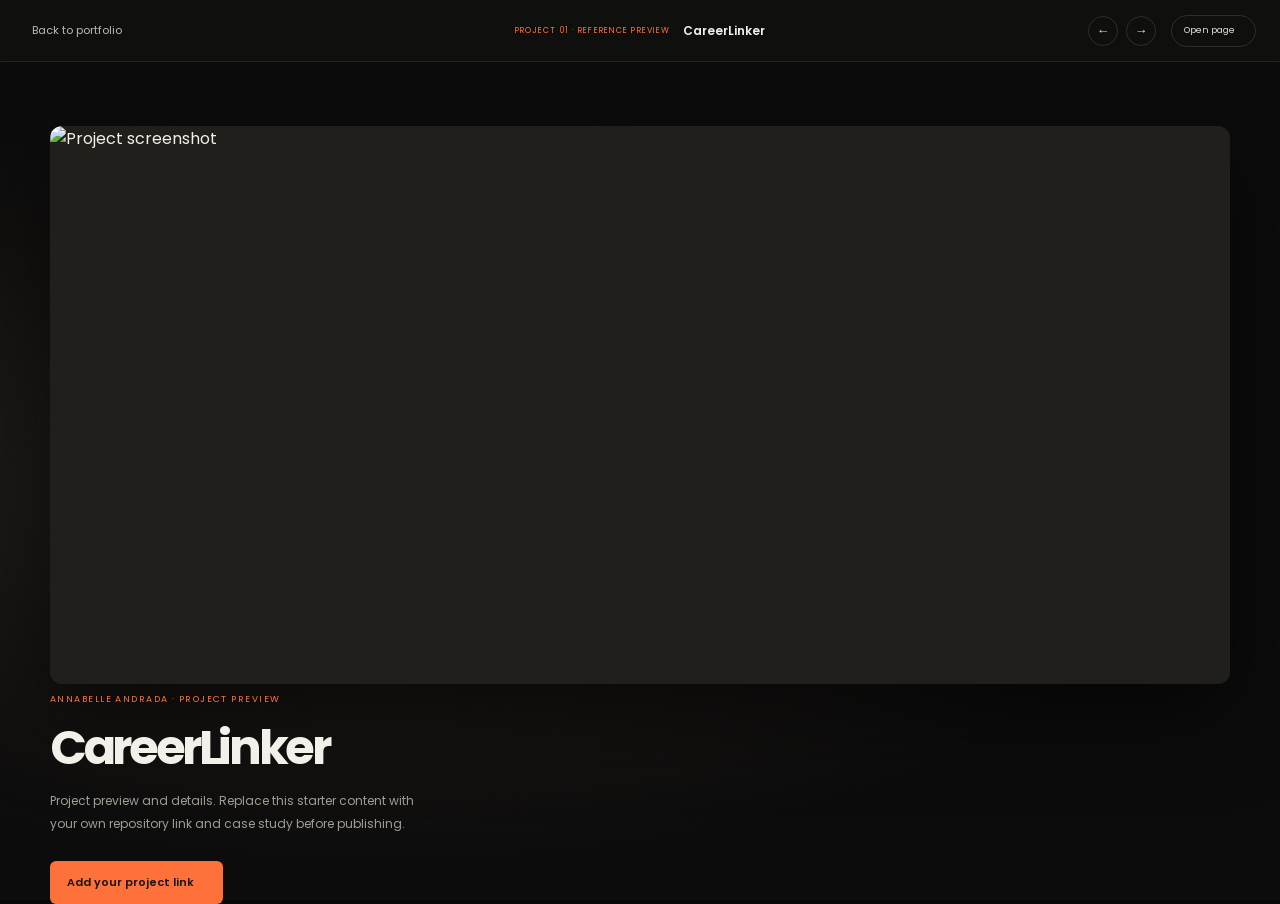
==== project.html @ df2bd19e "images/" ====
<!doctype html>
<html lang="en" class="scroll-smooth">
<head>
  <meta charset="utf-8">
  <meta name="viewport" content="width=device-width, initial-scale=1">
  <meta name="theme-color" content="#080808">
  <title>Project preview — Annabelle Andrada</title>
  <link rel="shortcut icon" href="favicon.svg" type="image/svg+xml">
  <link rel="stylesheet" href="https://unicons.iconscout.com/release/v4.0.8/css/line.css">
  <link href="https://fonts.googleapis.com/css2?family=Poppins:wght@400;500;600;700;800&display=swap" rel="stylesheet">
  <link rel="stylesheet" href="project-page.css">
  <script src="project-page.js" defer></script>
</head>
<body>
  <header class="project-nav">
    <a class="back-link" href="index.html#projects"><i class="uil uil-arrow-left"></i><span>Back to portfolio</span></a>
    <div class="page-identity"><span id="projectIndex">PROJECT 01</span><b id="projectTitle">Project preview</b></div>
    <nav class="project-controls" aria-label="Project navigation">
      <a id="previousProject" href="#" aria-label="Previous project">←</a>
      <a id="nextProject" href="#" aria-label="Next project">→</a>
      <a id="openExternal" class="open-link" href="#" target="_blank" rel="noopener noreferrer">Open page <i class="uil uil-arrow-up-right"></i></a>
    </nav>
  </header>
  <main class="destination-shell">
    <iframe id="destinationFrame" title="Original project page preview" loading="eager" referrerpolicy="no-referrer" allow="fullscreen; clipboard-read; clipboard-write"></iframe>
    <section id="repoFallback" class="repo-fallback" hidden>
      <div class="repo-image-wrap"><img id="repoImage" src="" alt="Project screenshot"></div>
      <div class="repo-copy"><p class="repo-label">ANNABELLE ANDRADA · PROJECT PREVIEW</p><h1 id="repoTitle"></h1><p>Project preview and details. Replace this starter content with your own repository link and case study before publishing.</p><a id="repoButton" href="#">Add your project link <i class="uil uil-arrow-up-right"></i></a></div>
    </section>
  </main>
</body>
</html>
---- project-page.css ----
:root{color-scheme:dark;--bg:#080808;--text:#f3f0e9;--muted:#a19d95;--line:#302e2a;--accent:#ff713b}*{box-sizing:border-box}html,body{margin:0;min-height:100%;background:var(--bg);color:var(--text);font-family:Poppins,Arial,sans-serif;-webkit-font-smoothing:antialiased}a{color:inherit;text-decoration:none}.project-nav{height:62px;padding:0 24px;display:grid;grid-template-columns:1fr 1.3fr 1fr;align-items:center;gap:20px;border-bottom:1px solid #ffffff14;background:#10100ff2;position:relative;z-index:2}.back-link{display:flex;align-items:center;gap:8px;color:#bdb9b1;font-size:11px;white-space:nowrap}.back-link:hover,.project-controls>a:hover{color:var(--accent)}.page-identity{display:flex;align-items:center;justify-content:center;gap:13px;min-width:0}.page-identity>span{color:var(--accent);font-size:8px;letter-spacing:.14em;white-space:nowrap}.page-identity>b{font-size:12px;font-weight:600;white-space:nowrap;overflow:hidden;text-overflow:ellipsis}.project-controls{display:flex;align-items:center;justify-content:flex-end;gap:8px}.project-controls>a{display:grid;place-items:center;width:30px;height:30px;border:1px solid #ffffff20;border-radius:50%;font-size:13px;color:#ddd}.project-controls .open-link{display:flex;width:auto;height:32px;gap:8px;margin-left:7px;padding:0 12px;border-radius:999px;font-size:9px;white-space:nowrap}.open-link i{color:var(--accent)}.destination-shell{height:calc(100vh - 62px);min-height:420px;background:#0c0c0c}.destination-shell iframe{display:block;width:100%;height:100%;border:0;background:#fff}.repo-fallback{height:100%;grid-template-columns:1.1fr .9fr;align-items:center;gap:6vw;padding:5vw max(28px,calc((100vw - 1180px)/2));background:radial-gradient(ellipse at 30% 50%,#29211d,#0c0c0c 65%)}.repo-image-wrap{overflow:hidden;border-radius:12px;background:#211f1c;box-shadow:0 28px 90px #0009}.repo-image-wrap img{width:100%;height:min(62vh,560px);display:block;object-fit:cover}.repo-copy{max-width:390px}.repo-label{font-size:9px;letter-spacing:.16em;color:var(--accent)}.repo-copy h1{font-size:clamp(27px,4vw,48px);line-height:1.08;letter-spacing:-.07em;margin:16px 0}.repo-copy>p:not(.repo-label){color:var(--muted);font-size:12px;line-height:1.9}.repo-copy>a{display:inline-flex;gap:12px;align-items:center;margin-top:14px;padding:13px 17px;border-radius:6px;background:var(--accent);color:#171310;font-size:11px;font-weight:600}.repo-copy>a:hover{filter:brightness(1.1)}@media(max-width:680px){.project-nav{height:58px;padding:0 12px;grid-template-columns:auto 1fr auto;gap:9px}.back-link{font-size:0;gap:0}.back-link i{font-size:17px}.page-identity{align-items:flex-start;flex-direction:column;gap:2px}.page-identity>span{font-size:7px}.page-identity>b{max-width:44vw;font-size:10px}.project-controls{gap:5px}.project-controls>a{width:27px;height:27px}.project-controls .open-link{height:29px;padding:0 9px;font-size:0}.open-link i{font-size:14px}.destination-shell{height:calc(100dvh - 58px);min-height:400px}.repo-fallback{grid-template-columns:1fr;align-content:center;gap:24px;padding:22px}.repo-image-wrap img{height:32vh}.repo-copy h1{font-size:34px}}
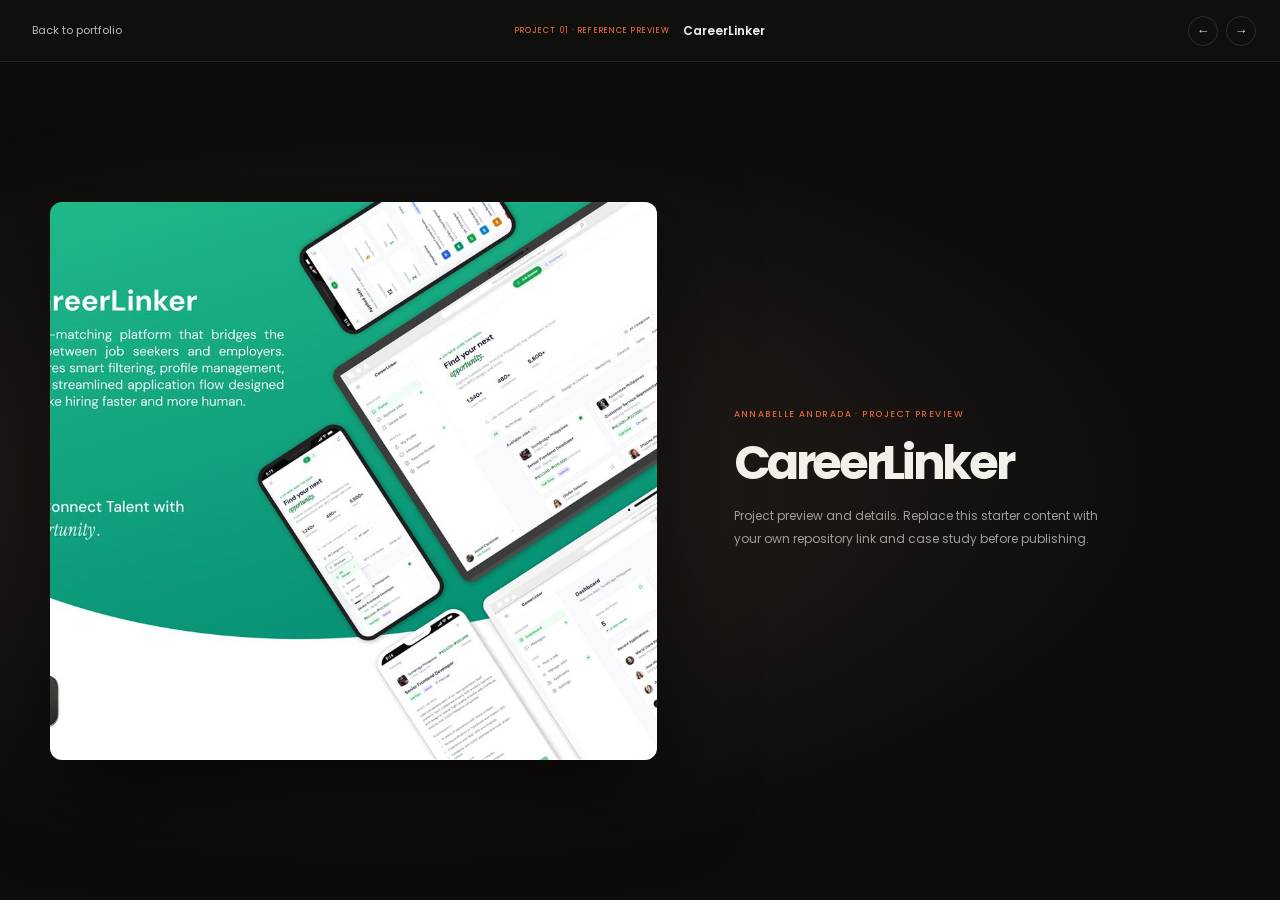
==== commit 055d4e3d: "Add files via upload" ====
--- a/project.html
+++ b/project.html
@@ -18,14 +18,13 @@
     <nav class="project-controls" aria-label="Project navigation">
       <a id="previousProject" href="#" aria-label="Previous project">←</a>
       <a id="nextProject" href="#" aria-label="Next project">→</a>
-      <a id="openExternal" class="open-link" href="#" target="_blank" rel="noopener noreferrer">Open page <i class="uil uil-arrow-up-right"></i></a>
     </nav>
   </header>
   <main class="destination-shell">
     <iframe id="destinationFrame" title="Original project page preview" loading="eager" referrerpolicy="no-referrer" allow="fullscreen; clipboard-read; clipboard-write"></iframe>
     <section id="repoFallback" class="repo-fallback" hidden>
       <div class="repo-image-wrap"><img id="repoImage" src="" alt="Project screenshot"></div>
-      <div class="repo-copy"><p class="repo-label">ANNABELLE ANDRADA · PROJECT PREVIEW</p><h1 id="repoTitle"></h1><p>Project preview and details. Replace this starter content with your own repository link and case study before publishing.</p><a id="repoButton" href="#">Add your project link <i class="uil uil-arrow-up-right"></i></a></div>
+      <div class="repo-copy"><p class="repo-label">ANNABELLE ANDRADA · PROJECT PREVIEW</p><h1 id="repoTitle"></h1><p>Project preview and details. Replace this starter content with your own repository link and case study before publishing.</p></div>
     </section>
   </main>
 </body>
--- a/project-page.css
+++ b/project-page.css
@@ -1 +1,3 @@
 :root{color-scheme:dark;--bg:#080808;--text:#f3f0e9;--muted:#a19d95;--line:#302e2a;--accent:#ff713b}*{box-sizing:border-box}html,body{margin:0;min-height:100%;background:var(--bg);color:var(--text);font-family:Poppins,Arial,sans-serif;-webkit-font-smoothing:antialiased}a{color:inherit;text-decoration:none}.project-nav{height:62px;padding:0 24px;display:grid;grid-template-columns:1fr 1.3fr 1fr;align-items:center;gap:20px;border-bottom:1px solid #ffffff14;background:#10100ff2;position:relative;z-index:2}.back-link{display:flex;align-items:center;gap:8px;color:#bdb9b1;font-size:11px;white-space:nowrap}.back-link:hover,.project-controls>a:hover{color:var(--accent)}.page-identity{display:flex;align-items:center;justify-content:center;gap:13px;min-width:0}.page-identity>span{color:var(--accent);font-size:8px;letter-spacing:.14em;white-space:nowrap}.page-identity>b{font-size:12px;font-weight:600;white-space:nowrap;overflow:hidden;text-overflow:ellipsis}.project-controls{display:flex;align-items:center;justify-content:flex-end;gap:8px}.project-controls>a{display:grid;place-items:center;width:30px;height:30px;border:1px solid #ffffff20;border-radius:50%;font-size:13px;color:#ddd}.project-controls .open-link{display:flex;width:auto;height:32px;gap:8px;margin-left:7px;padding:0 12px;border-radius:999px;font-size:9px;white-space:nowrap}.open-link i{color:var(--accent)}.destination-shell{height:calc(100vh - 62px);min-height:420px;background:#0c0c0c}.destination-shell iframe{display:block;width:100%;height:100%;border:0;background:#fff}.repo-fallback{height:100%;grid-template-columns:1.1fr .9fr;align-items:center;gap:6vw;padding:5vw max(28px,calc((100vw - 1180px)/2));background:radial-gradient(ellipse at 30% 50%,#29211d,#0c0c0c 65%)}.repo-image-wrap{overflow:hidden;border-radius:12px;background:#211f1c;box-shadow:0 28px 90px #0009}.repo-image-wrap img{width:100%;height:min(62vh,560px);display:block;object-fit:cover}.repo-copy{max-width:390px}.repo-label{font-size:9px;letter-spacing:.16em;color:var(--accent)}.repo-copy h1{font-size:clamp(27px,4vw,48px);line-height:1.08;letter-spacing:-.07em;margin:16px 0}.repo-copy>p:not(.repo-label){color:var(--muted);font-size:12px;line-height:1.9}.repo-copy>a{display:inline-flex;gap:12px;align-items:center;margin-top:14px;padding:13px 17px;border-radius:6px;background:var(--accent);color:#171310;font-size:11px;font-weight:600}.repo-copy>a:hover{filter:brightness(1.1)}@media(max-width:680px){.project-nav{height:58px;padding:0 12px;grid-template-columns:auto 1fr auto;gap:9px}.back-link{font-size:0;gap:0}.back-link i{font-size:17px}.page-identity{align-items:flex-start;flex-direction:column;gap:2px}.page-identity>span{font-size:7px}.page-identity>b{max-width:44vw;font-size:10px}.project-controls{gap:5px}.project-controls>a{width:27px;height:27px}.project-controls .open-link{height:29px;padding:0 9px;font-size:0}.open-link i{font-size:14px}.destination-shell{height:calc(100dvh - 58px);min-height:400px}.repo-fallback{grid-template-columns:1fr;align-content:center;gap:24px;padding:22px}.repo-image-wrap img{height:32vh}.repo-copy h1{font-size:34px}}
+
+.repo-fallback:not([hidden]){display:grid}
